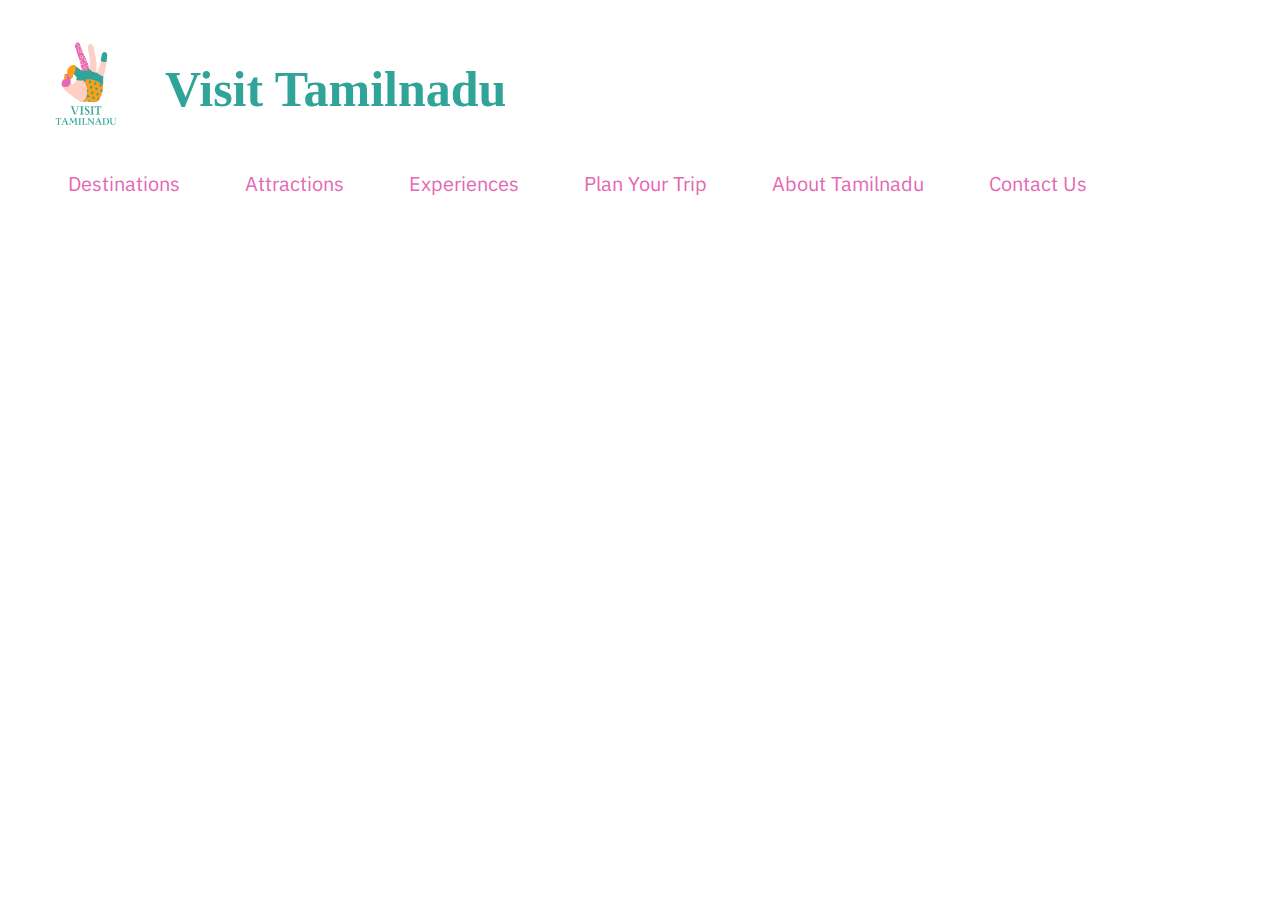
==== about.html @ b9ecbb18 "pages created" ====
<!DOCTYPE html>
<html lang="en">
<head>
    <meta charset="UTF-8">
    <meta http-equiv="X-UA-Compatible" content="IE=edge">
    <meta name="viewport" content="width=device-width, initial-scale=1.0">
    <title>About Tamilnadu</title>
    <link rel="shortcut icon" href="src/logo.png" type="image/x-icon" />
    <link rel="stylesheet" href="style.css" />
    <link rel="preconnect" href="https://fonts.googleapis.com" />
    <link rel="preconnect" href="https://fonts.gstatic.com" crossorigin />
    <link
      href="https://fonts.googleapis.com/css2?family=Anuphan:wght@300&family=Rochester&display=swap"
      rel="stylesheet"
    />
</head>
<body>
    <header>
        <table>
          <tr>
            <td>
              <img src="src/logo.png" alt="logo" width="150" height="150" />
            </td>
            <td><h1 class="title">Visit Tamilnadu</h1></td>
          </tr>
        </table>
      </header>
      <nav class="bar">
        <a href="destinations.html">Destinations</a>
        <a href="attractions.html">Attractions</a>
        <a href="experiences.html">Experiences</a>
        <a href="plantrip.html">Plan Your Trip</a>
        <a href="#">About Tamilnadu</a>
        <a href="contact.html">Contact Us</a>
      </nav>
</body>
</html>
---- style.css ----
.title{
    font-family: 'Rochester', cursive;
    font-size:50px;
    color: #31a499;
}
body{
    font-family: 'Anuphan', sans-serif;
    font-size: 20px;
}
article{
    margin: 50px 50px;
}
a{
    text-decoration: none;
    color: #E468B4;
    margin-left: 60px;
}
.bar{
    margin-bottom: 20px;
}
a:hover{
    font-weight: 900;
    border-bottom-style: solid;
}
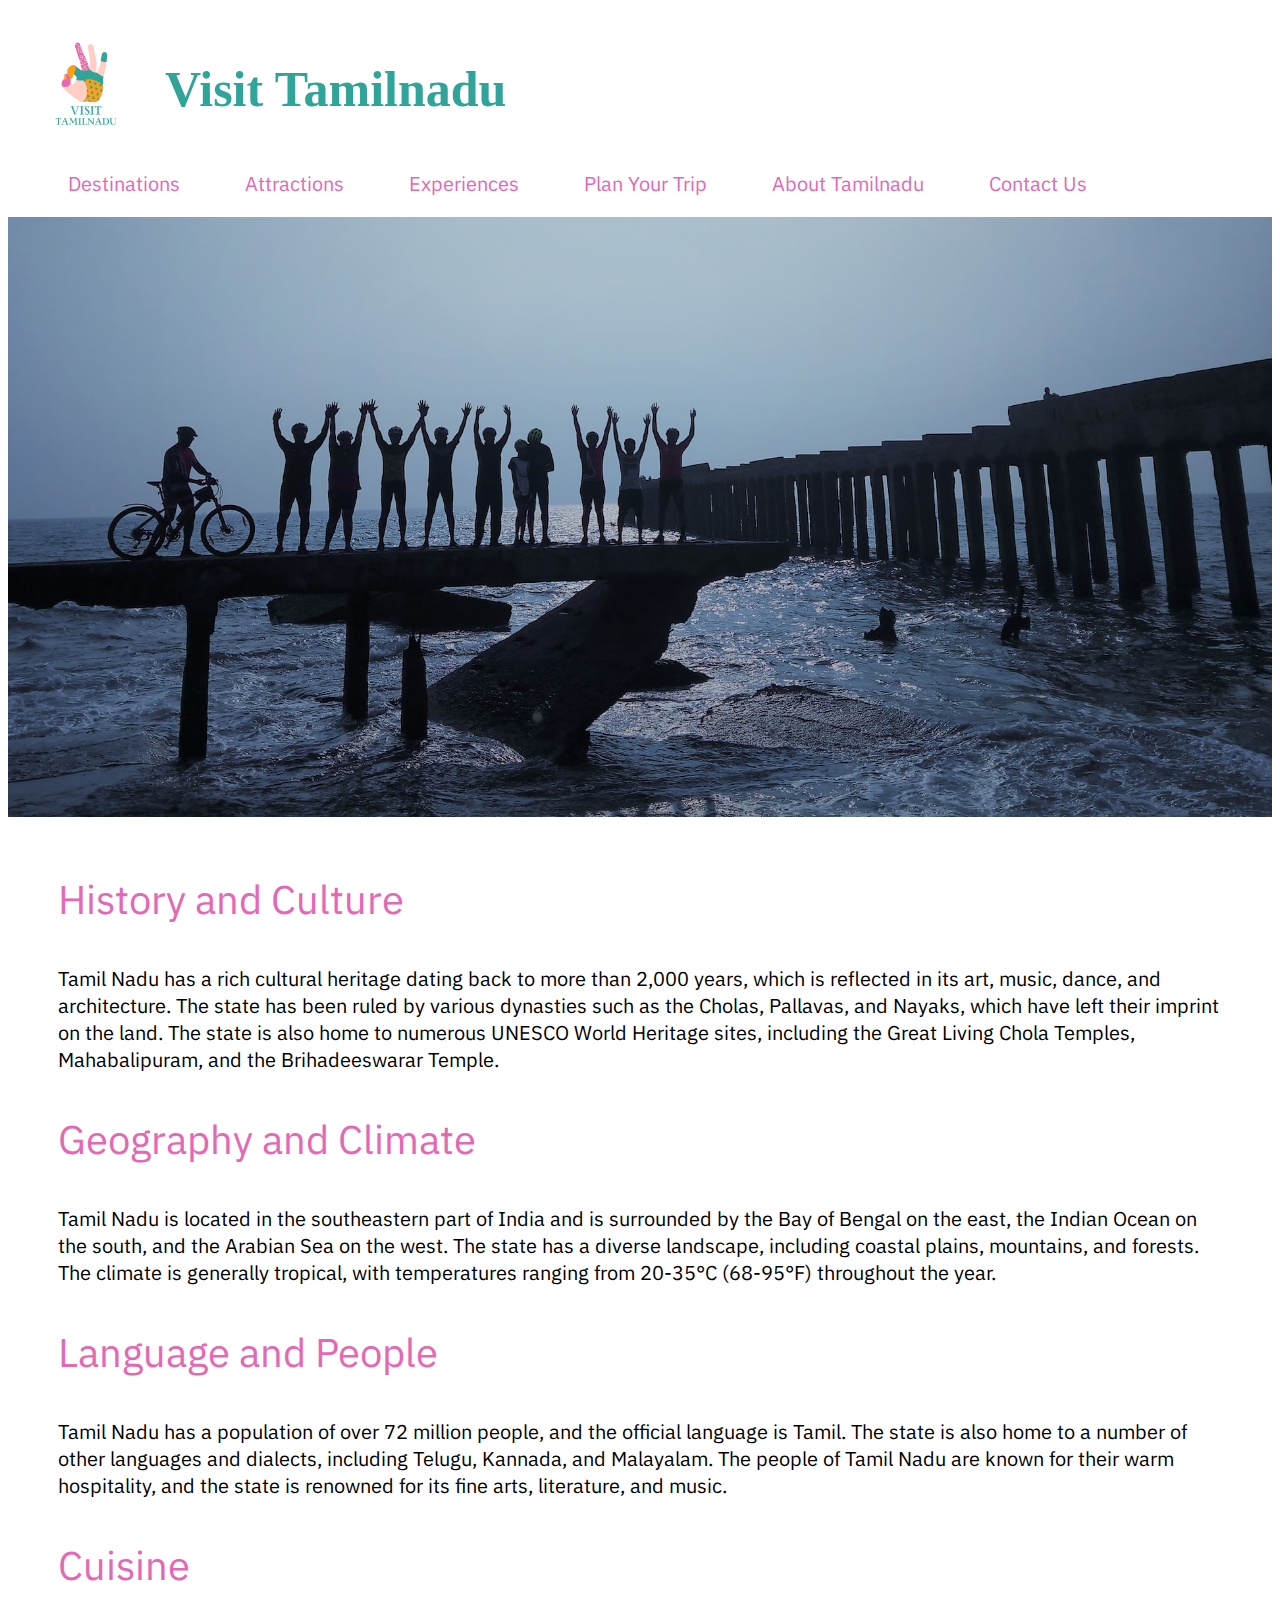
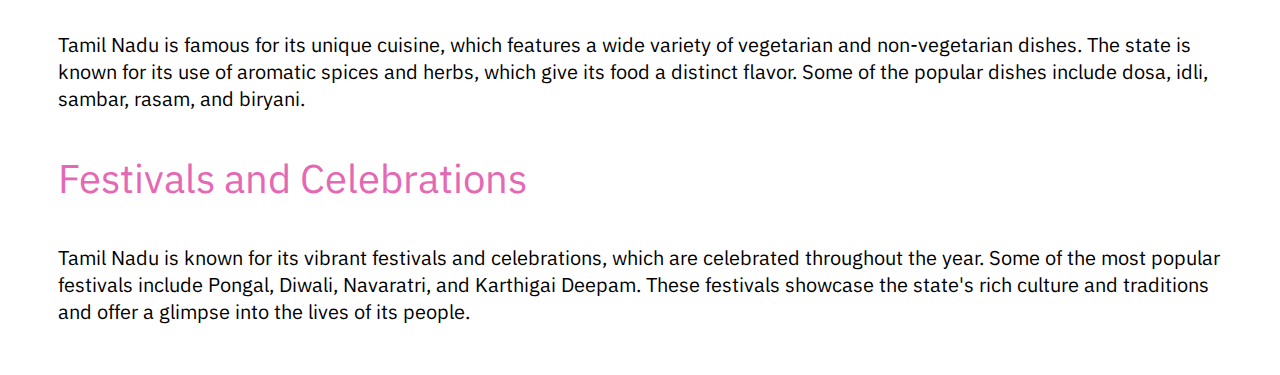
==== commit fc6855e4: "update in about page" ====
--- a/about.html
+++ b/about.html
@@ -18,8 +18,8 @@
     <header>
         <table>
           <tr>
-            <td>
-              <img src="src/logo.png" alt="logo" width="150" height="150" />
+            <td><a href="index.html">
+              <img src="src/logo.png" alt="logo" width="150" height="150" /></a>
             </td>
             <td><h1 class="title">Visit Tamilnadu</h1></td>
           </tr>
@@ -33,5 +33,25 @@
         <a href="#">About Tamilnadu</a>
         <a href="contact.html">Contact Us</a>
       </nav>
+      <main style="text-align: center">
+        <img
+          src="src/banner1.jpg"
+          alt="image of boys standing in sea shore"
+          width="100%"
+          height="600"
+        />
+      </main>
+      <article>
+        <p class="heading">History and Culture</p>
+        <p>Tamil Nadu has a rich cultural heritage dating back to more than 2,000 years, which is reflected in its art, music, dance, and architecture. The state has been ruled by various dynasties such as the Cholas, Pallavas, and Nayaks, which have left their imprint on the land. The state is also home to numerous UNESCO World Heritage sites, including the Great Living Chola Temples, Mahabalipuram, and the Brihadeeswarar Temple.</p>
+        <p class="heading">Geography and Climate</p>
+        <p>Tamil Nadu is located in the southeastern part of India and is surrounded by the Bay of Bengal on the east, the Indian Ocean on the south, and the Arabian Sea on the west. The state has a diverse landscape, including coastal plains, mountains, and forests. The climate is generally tropical, with temperatures ranging from 20-35°C (68-95°F) throughout the year.</p>
+        <p class="heading">Language and People</p>
+        <p>Tamil Nadu has a population of over 72 million people, and the official language is Tamil. The state is also home to a number of other languages and dialects, including Telugu, Kannada, and Malayalam. The people of Tamil Nadu are known for their warm hospitality, and the state is renowned for its fine arts, literature, and music.</p>
+        <p class="heading">Cuisine</p>
+        <p>Tamil Nadu is famous for its unique cuisine, which features a wide variety of vegetarian and non-vegetarian dishes. The state is known for its use of aromatic spices and herbs, which give its food a distinct flavor. Some of the popular dishes include dosa, idli, sambar, rasam, and biryani.</p>
+        <p class="heading">Festivals and Celebrations</p>
+        <p>Tamil Nadu is known for its vibrant festivals and celebrations, which are celebrated throughout the year. Some of the most popular festivals include Pongal, Diwali, Navaratri, and Karthigai Deepam. These festivals showcase the state's rich culture and traditions and offer a glimpse into the lives of its people.</p>
+      </article>
 </body>
 </html>--- a/style.css
+++ b/style.css
@@ -10,7 +10,7 @@
 article{
     margin: 50px 50px;
 }
-a{
+.bar a{
     text-decoration: none;
     color: #E468B4;
     margin-left: 60px;
@@ -18,7 +18,11 @@
 .bar{
     margin-bottom: 20px;
 }
-a:hover{
+.bar a:hover{
     font-weight: 900;
     border-bottom-style: solid;
+}
+.heading{
+    font-size: 40px; 
+    color: #e468b4
 }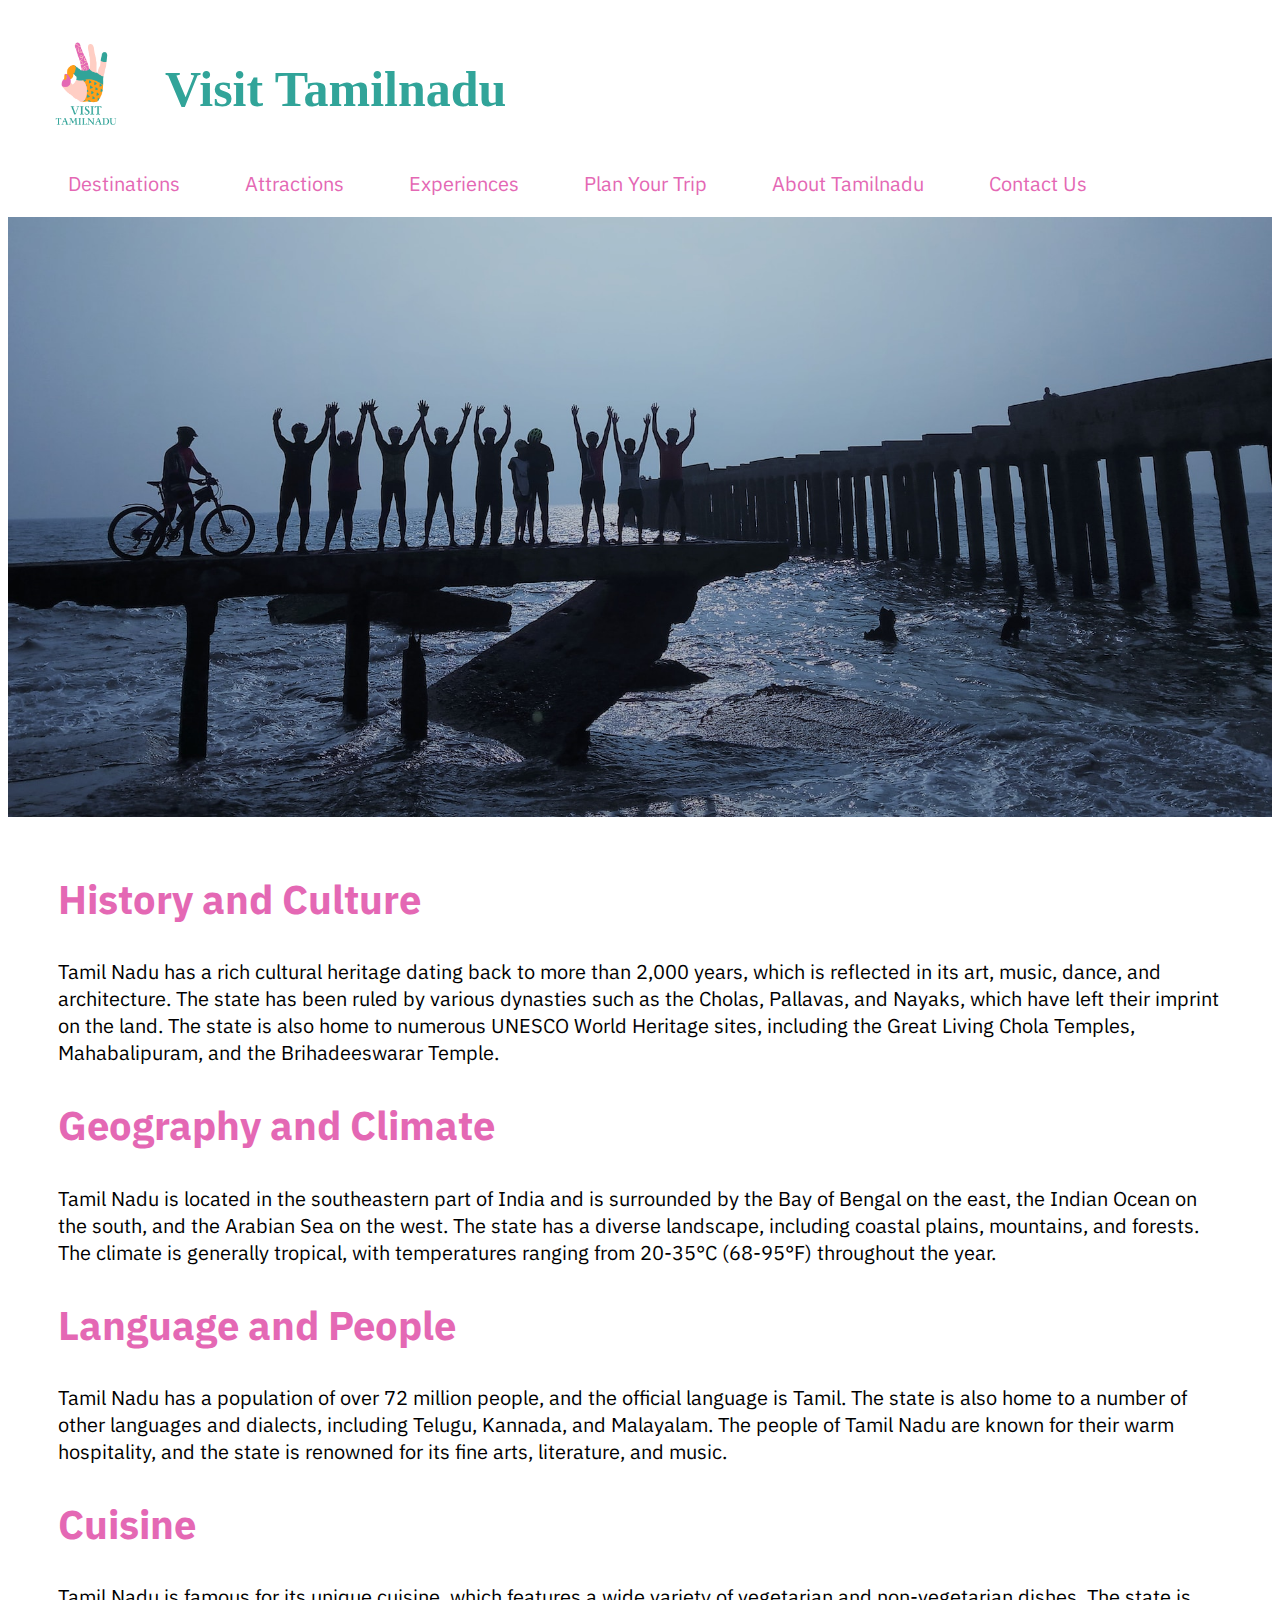
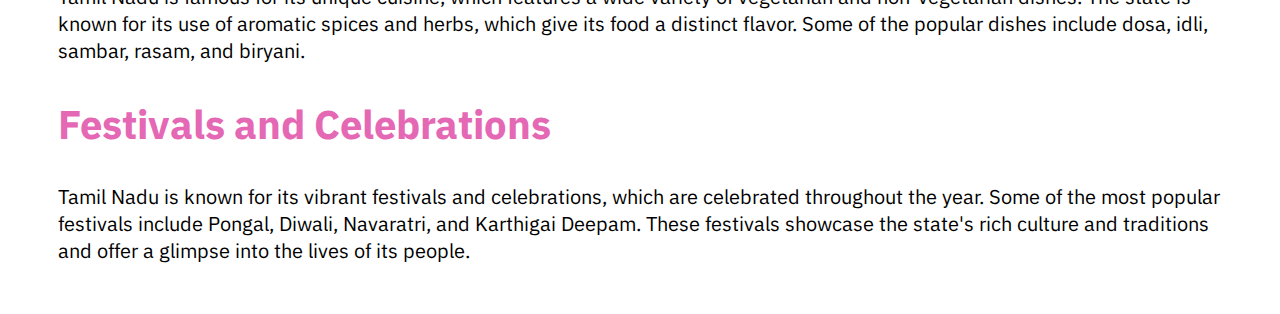
==== commit 35d6e063: "update" ====
--- a/about.html
+++ b/about.html
@@ -42,15 +42,15 @@
         />
       </main>
       <article>
-        <p class="heading">History and Culture</p>
+        <h2>History and Culture</h2>
         <p>Tamil Nadu has a rich cultural heritage dating back to more than 2,000 years, which is reflected in its art, music, dance, and architecture. The state has been ruled by various dynasties such as the Cholas, Pallavas, and Nayaks, which have left their imprint on the land. The state is also home to numerous UNESCO World Heritage sites, including the Great Living Chola Temples, Mahabalipuram, and the Brihadeeswarar Temple.</p>
-        <p class="heading">Geography and Climate</p>
+        <h2>Geography and Climate</h2>
         <p>Tamil Nadu is located in the southeastern part of India and is surrounded by the Bay of Bengal on the east, the Indian Ocean on the south, and the Arabian Sea on the west. The state has a diverse landscape, including coastal plains, mountains, and forests. The climate is generally tropical, with temperatures ranging from 20-35°C (68-95°F) throughout the year.</p>
-        <p class="heading">Language and People</p>
+        <h2>Language and People</h2>
         <p>Tamil Nadu has a population of over 72 million people, and the official language is Tamil. The state is also home to a number of other languages and dialects, including Telugu, Kannada, and Malayalam. The people of Tamil Nadu are known for their warm hospitality, and the state is renowned for its fine arts, literature, and music.</p>
-        <p class="heading">Cuisine</p>
+        <h2>Cuisine</h2>
         <p>Tamil Nadu is famous for its unique cuisine, which features a wide variety of vegetarian and non-vegetarian dishes. The state is known for its use of aromatic spices and herbs, which give its food a distinct flavor. Some of the popular dishes include dosa, idli, sambar, rasam, and biryani.</p>
-        <p class="heading">Festivals and Celebrations</p>
+        <h2>Festivals and Celebrations</h2>
         <p>Tamil Nadu is known for its vibrant festivals and celebrations, which are celebrated throughout the year. Some of the most popular festivals include Pongal, Diwali, Navaratri, and Karthigai Deepam. These festivals showcase the state's rich culture and traditions and offer a glimpse into the lives of its people.</p>
       </article>
 </body>
--- a/style.css
+++ b/style.css
@@ -22,7 +22,16 @@
     font-weight: 900;
     border-bottom-style: solid;
 }
-.heading{
+h2{
     font-size: 40px; 
-    color: #e468b4
+    color: #e468b4;
+}
+.subheading{
+    font-size: 50px; 
+    color: #e468b4;
+    margin-left: 10px;
+}
+.quote{
+    font-size: 30px;
+    padding: 20px;
 }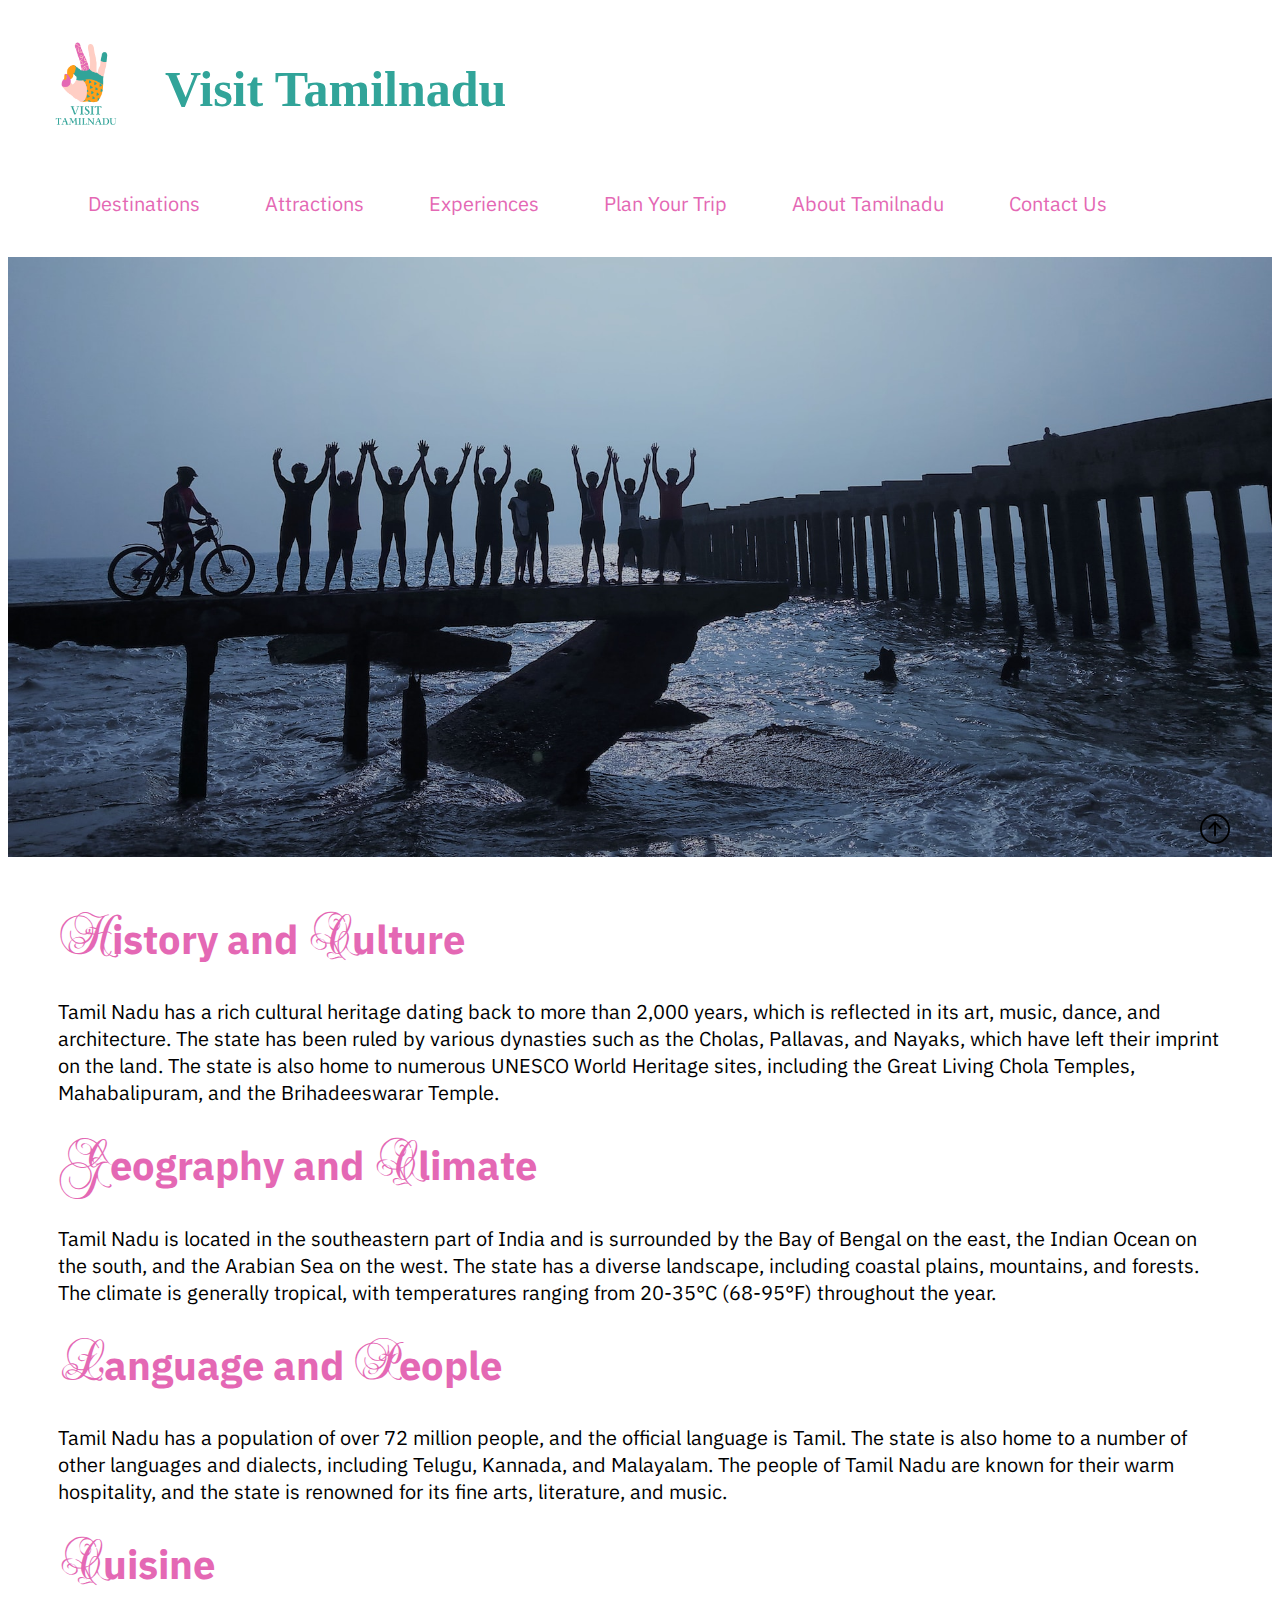
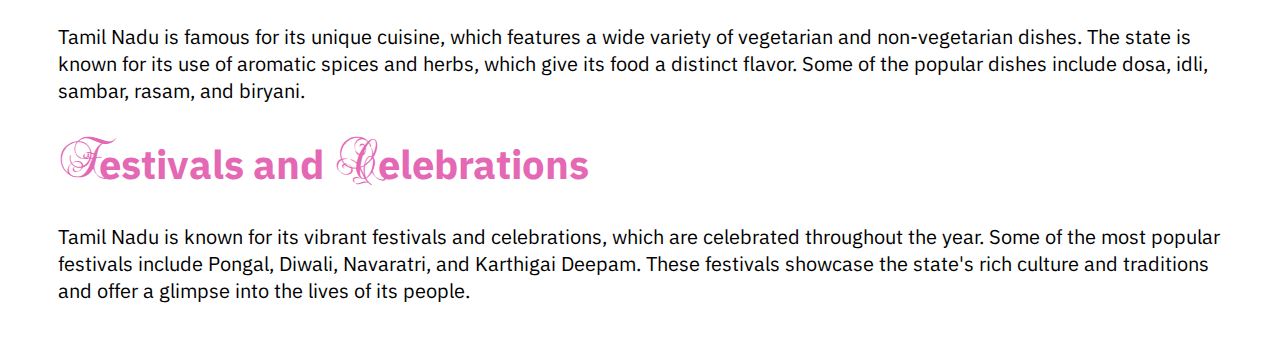
==== commit 9ed41eb5: "added button to top" ====
--- a/about.html
+++ b/about.html
@@ -1,9 +1,9 @@
 <!DOCTYPE html>
 <html lang="en">
-<head>
-    <meta charset="UTF-8">
-    <meta http-equiv="X-UA-Compatible" content="IE=edge">
-    <meta name="viewport" content="width=device-width, initial-scale=1.0">
+  <head>
+    <meta charset="UTF-8" />
+    <meta http-equiv="X-UA-Compatible" content="IE=edge" />
+    <meta name="viewport" content="width=device-width, initial-scale=1.0" />
     <title>About Tamilnadu</title>
     <link rel="shortcut icon" href="src/logo.png" type="image/x-icon" />
     <link rel="stylesheet" href="style.css" />
@@ -13,45 +13,86 @@
       href="https://fonts.googleapis.com/css2?family=Anuphan:wght@300&family=Rochester&display=swap"
       rel="stylesheet"
     />
-</head>
-<body>
+  </head>
+  <body>
     <header>
-        <table>
-          <tr>
-            <td><a href="index.html">
-              <img src="src/logo.png" alt="logo" width="150" height="150" /></a>
-            </td>
-            <td><h1 class="title">Visit Tamilnadu</h1></td>
-          </tr>
-        </table>
-      </header>
-      <nav class="bar">
-        <a href="destinations.html">Destinations</a>
-        <a href="attractions.html">Attractions</a>
-        <a href="experiences.html">Experiences</a>
-        <a href="plantrip.html">Plan Your Trip</a>
-        <a href="#">About Tamilnadu</a>
-        <a href="contact.html">Contact Us</a>
-      </nav>
-      <main style="text-align: center">
-        <img
-          src="src/banner1.jpg"
-          alt="image of boys standing in sea shore"
-          width="100%"
-          height="600"
-        />
-      </main>
-      <article>
-        <h2>History and Culture</h2>
-        <p>Tamil Nadu has a rich cultural heritage dating back to more than 2,000 years, which is reflected in its art, music, dance, and architecture. The state has been ruled by various dynasties such as the Cholas, Pallavas, and Nayaks, which have left their imprint on the land. The state is also home to numerous UNESCO World Heritage sites, including the Great Living Chola Temples, Mahabalipuram, and the Brihadeeswarar Temple.</p>
-        <h2>Geography and Climate</h2>
-        <p>Tamil Nadu is located in the southeastern part of India and is surrounded by the Bay of Bengal on the east, the Indian Ocean on the south, and the Arabian Sea on the west. The state has a diverse landscape, including coastal plains, mountains, and forests. The climate is generally tropical, with temperatures ranging from 20-35°C (68-95°F) throughout the year.</p>
-        <h2>Language and People</h2>
-        <p>Tamil Nadu has a population of over 72 million people, and the official language is Tamil. The state is also home to a number of other languages and dialects, including Telugu, Kannada, and Malayalam. The people of Tamil Nadu are known for their warm hospitality, and the state is renowned for its fine arts, literature, and music.</p>
-        <h2>Cuisine</h2>
-        <p>Tamil Nadu is famous for its unique cuisine, which features a wide variety of vegetarian and non-vegetarian dishes. The state is known for its use of aromatic spices and herbs, which give its food a distinct flavor. Some of the popular dishes include dosa, idli, sambar, rasam, and biryani.</p>
-        <h2>Festivals and Celebrations</h2>
-        <p>Tamil Nadu is known for its vibrant festivals and celebrations, which are celebrated throughout the year. Some of the most popular festivals include Pongal, Diwali, Navaratri, and Karthigai Deepam. These festivals showcase the state's rich culture and traditions and offer a glimpse into the lives of its people.</p>
-      </article>
-</body>
-</html>+      <table>
+        <tr>
+          <td>
+            <a href="index.html">
+              <img src="src/logo.png" alt="logo" width="150" height="150"
+            /></a>
+          </td>
+          <td><h1 class="title">Visit Tamilnadu</h1></td>
+        </tr>
+      </table>
+    </header>
+    <nav class="bar">
+      <a href="destinations.html">Destinations</a>
+      <a href="attractions.html">Attractions</a>
+      <a href="experiences.html">Experiences</a>
+      <a href="plantrip.html">Plan Your Trip</a>
+      <a href="#">About Tamilnadu</a>
+      <a href="contact.html">Contact Us</a>
+    </nav>
+    <div class="backtop">
+      <a href="#top" style="color: black;">
+      <svg xmlns="http://www.w3.org/2000/svg" width="30" height="30" fill="currentColor" class="bi bi-arrow-up-circle" viewBox="0 0 16 16">
+        <path fill-rule="evenodd" d="M1 8a7 7 0 1 0 14 0A7 7 0 0 0 1 8zm15 0A8 8 0 1 1 0 8a8 8 0 0 1 16 0zm-7.5 3.5a.5.5 0 0 1-1 0V5.707L5.354 7.854a.5.5 0 1 1-.708-.708l3-3a.5.5 0 0 1 .708 0l3 3a.5.5 0 0 1-.708.708L8.5 5.707V11.5z"/>
+      </svg></a>
+    </div>
+    <main style="text-align: center">
+      <img
+        src="src/banner1.jpg"
+        alt="image of boys standing in sea shore"
+        width="100%"
+        height="600"
+      />
+    </main>
+    <article>
+      <h2><span class="first">H</span>istory and <span class="first">C</span>ulture</h2>
+      <p>
+        Tamil Nadu has a rich cultural heritage dating back to more than 2,000
+        years, which is reflected in its art, music, dance, and architecture.
+        The state has been ruled by various dynasties such as the Cholas,
+        Pallavas, and Nayaks, which have left their imprint on the land. The
+        state is also home to numerous UNESCO World Heritage sites, including
+        the Great Living Chola Temples, Mahabalipuram, and the Brihadeeswarar
+        Temple.
+      </p>
+      <h2><span class="first">G</span>eography and <span class="first">C</span>limate</h2>
+      <p>
+        Tamil Nadu is located in the southeastern part of India and is
+        surrounded by the Bay of Bengal on the east, the Indian Ocean on the
+        south, and the Arabian Sea on the west. The state has a diverse
+        landscape, including coastal plains, mountains, and forests. The climate
+        is generally tropical, with temperatures ranging from 20-35°C (68-95°F)
+        throughout the year.
+      </p>
+      <h2><span class="first">L</span>anguage and <span class="first">P</span>eople</h2>
+      <p>
+        Tamil Nadu has a population of over 72 million people, and the official
+        language is Tamil. The state is also home to a number of other languages
+        and dialects, including Telugu, Kannada, and Malayalam. The people of
+        Tamil Nadu are known for their warm hospitality, and the state is
+        renowned for its fine arts, literature, and music.
+      </p>
+      <h2><span class="first">C</span>uisine</h2>
+      <p>
+        Tamil Nadu is famous for its unique cuisine, which features a wide
+        variety of vegetarian and non-vegetarian dishes. The state is known for
+        its use of aromatic spices and herbs, which give its food a distinct
+        flavor. Some of the popular dishes include dosa, idli, sambar, rasam,
+        and biryani.
+      </p>
+      <h2><span class="first">F</span>estivals and <span class="first">C</span>elebrations</h2>
+      <p>
+        Tamil Nadu is known for its vibrant festivals and celebrations, which
+        are celebrated throughout the year. Some of the most popular festivals
+        include Pongal, Diwali, Navaratri, and Karthigai Deepam. These festivals
+        showcase the state's rich culture and traditions and offer a glimpse
+        into the lives of its people.
+      </p>
+    </article>
+  </body>
+</html>
--- a/style.css
+++ b/style.css
@@ -17,6 +17,10 @@
 }
 .bar{
     margin-bottom: 20px;
+    position: sticky;
+    top: 0px;
+    background-color: white;
+    padding: 20px;
 }
 .bar a:hover{
     font-weight: 900;
@@ -27,11 +31,25 @@
     color: #e468b4;
 }
 .subheading{
-    font-size: 50px; 
+    font-size: 45px; 
     color: #e468b4;
     margin-left: 10px;
 }
 .quote{
     font-size: 30px;
     padding: 20px;
+}
+@font-face {
+    font-family: firstletter;
+    src: url(Precious.ttf);
+    font-weight: 600;
+}
+.first{
+    font-family: firstletter;
+    color: #e468b4;
+}
+.backtop{
+    position: fixed;
+    bottom: 50px;
+    right: 50px;
 }